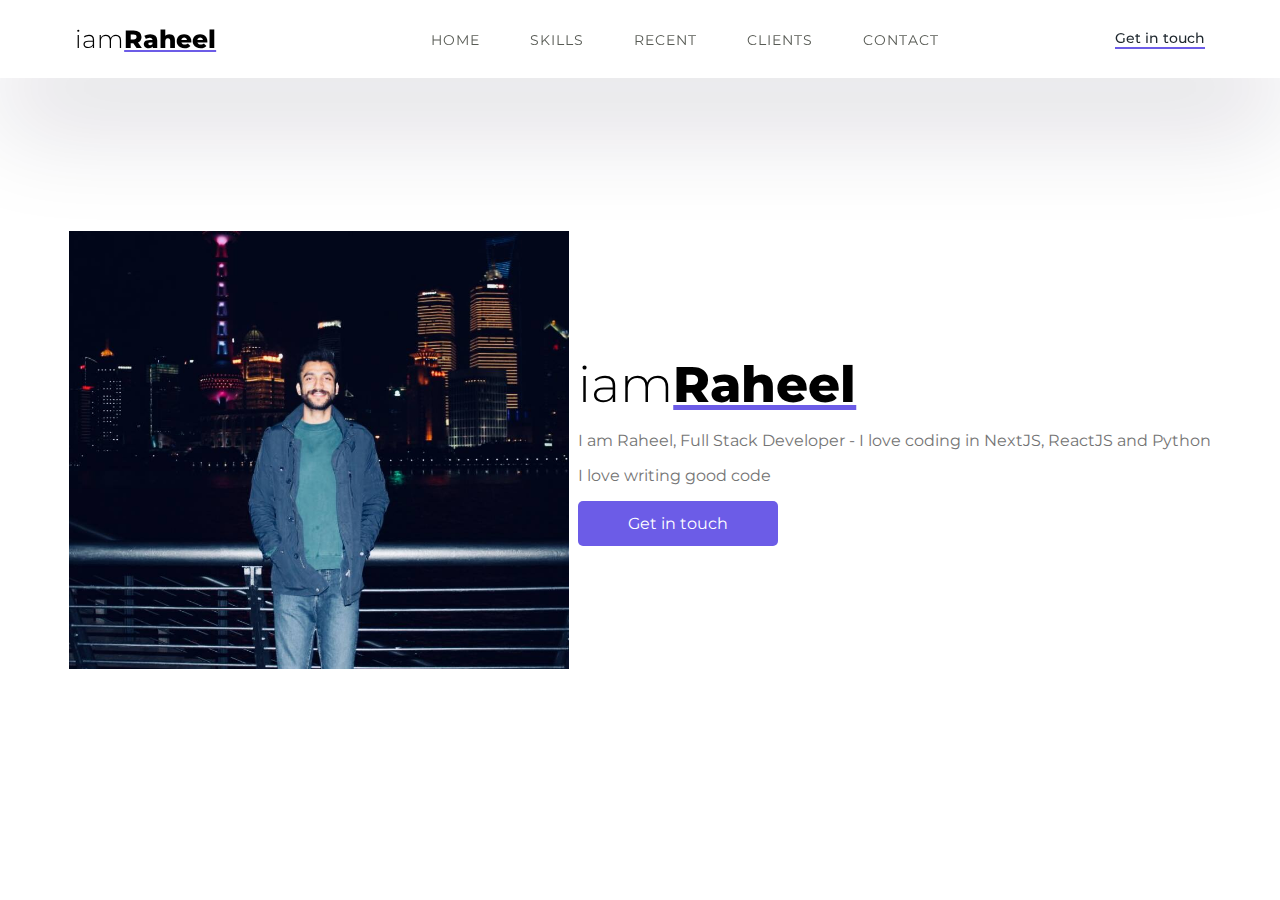
==== portfolio-website/index.html @ f7efd918 "portfolio - part 1" ====
<!DOCTYPE html>
<html lang="en">
  <head>
    <meta charset="UTF-8" />
    <meta http-equiv="X-UA-Compatible" content="IE=edge" />
    <meta name="viewport" content="width=device-width, initial-scale=1.0" />
    <title>Personal Portfolio</title>
    <!-- Google Fonts -->
    <link rel="preconnect" href="https://fonts.googleapis.com" />
    <link rel="preconnect" href="https://fonts.gstatic.com" crossorigin />
    <link
      href="https://fonts.googleapis.com/css2?family=Montserrat:ital,wght@0,100;0,200;0,300;0,400;0,500;0,600;0,800;0,900;1,100;1,200;1,300;1,400;1,600;1,700;1,900&display=swap"
      rel="stylesheet"
    />
    <!-- Link Stylesheet -->
    <link rel="stylesheet" href="style.css" />
  </head>

  <body>
    <!-- Navbar Section -->
    <section id="main">
      <nav>
        <!-- Logo -->
        <a href="#">
          <h1 class="logo-heading">iam<span class="name">Raheel</span></h1>
        </a>
        <!-- Menu Items -->
        <ul class="menu">
          <li><a href="#">Home</a></li>
          <li><a href="#">Skills</a></li>
          <li><a href="#">Recent</a></li>
          <li><a href="#">Clients</a></li>
          <li><a href="#">Contact</a></li>
        </ul>
        <!-- Contact Me Button -->
        <a href="#" class="get-in-touch">Get in touch</a>
      </nav>
    </section>

    <!-- Main Section -->
    <div class="content">
      <!-- div on the left-->
      <div class="model">
        <img class="img" src="imgs/raheel.jpg" alt="raheel ahmad" />
      </div>
      <!-- div on the right -->
      <div class="main-text">
        <h1 class="logo-heading">iam<span class="name">Raheel</span></h1>
        <p>
          I am Raheel, Full Stack Developer - I love coding in NextJS, ReactJS
          and Python
        </p>
        <p>I love writing good code</p>
        <a href="" class="portfolio-button">Get in touch</a>
      </div>
    </div>
  </body>
</html>
---- portfolio-website/style.css ----
:root {
  --main-bg-color: #6c5ce7;
  --black-color: #000;
  --margin: 0px;
  --padding: 0px;
  --white-main-color: #fff;
  --dark-gray-color: #1e272e;
  --light-gray-color: #747474;
  --very-light-gray-color: #f0f0f0;
}

body {
  margin: var(--margin);
  padding: var(--padding);
  box-sizing: border-box;
  font-family: "Montserrat", sans-serif;
}

ul {
  list-style: none;
}

a {
  text-decoration: none;
}

/* units */

/* pixels = px --> non responsive

percent = % --> responsive
fractional = fr --> responsive
view-width/view-height = vw/vh --> responsive */
/* rem, em --> font relative units */

/* by default => 1em/rem :16px */

#main {
  width: 100%;
  height: 100vh;
  position: relative;
}

nav {
  display: flex;
  justify-content: space-around;
  align-items: center;
  position: fixed;
  left: 0;
  top: 0;
  width: 100%;
  z-index: 1;
  background-color: var(--white-main-color);
  box-shadow: rgba(17, 12, 46, 0.15) 0px 48px 100px 0px;
}

nav ul {
  display: flex;
}

nav ul li a {
  margin: 3px;
  padding: 0px 22px;
  display: flex;
  text-transform: uppercase;
  font-weight: normal;
  color: #585b55;
  letter-spacing: 1px;
  font-size: 14px;
  height: 40px;
  line-height: 43px;
}

nav ul li a:hover {
  background-color: var(--main-bg-color);
  color: #fff;
  border-radius: 5px;
}

.get-in-touch {
  color: var(--dark-gray-color);
  font-weight: 500;
  font-size: 0.9em;
  border-bottom: 2px solid var(--main-bg-color);
}

.logo-heading {
  font-weight: 300;
  font-size: 25px;
  color: var(--black-color);
}

.name {
  font-weight: 800;
  text-decoration: underline;
  text-decoration-color: var(--main-bg-color);
}

/* Content */

.content {
  display: flex;
  width: 90%;
  justify-content: space-around;
  align-items: center;
  /* Figure this out! (Advanced) */
  position: absolute;
  left: 50%;
  top: 50%;
  transform: translate(-50%, -50%);
}

.model {
  height: 500px;
  width: 500px;
}

.model img {
  width: 100%;
  height: 100%;
  object-fit: contain;
}

.main-text h1 {
  font-size: 50px;
  margin: 0px 0px 10px 0px;
  line-height: 60px;
}

.main-text p {
  color: var(--light-gray-color);
}

.portfolio-button {
  width: 200px;
  height: 45px;
  display: flex;
  justify-content: center;
  align-items: center;
  color: var(--white-main-color);
  background-color: var(--main-bg-color);
  border-radius: 5px;
}
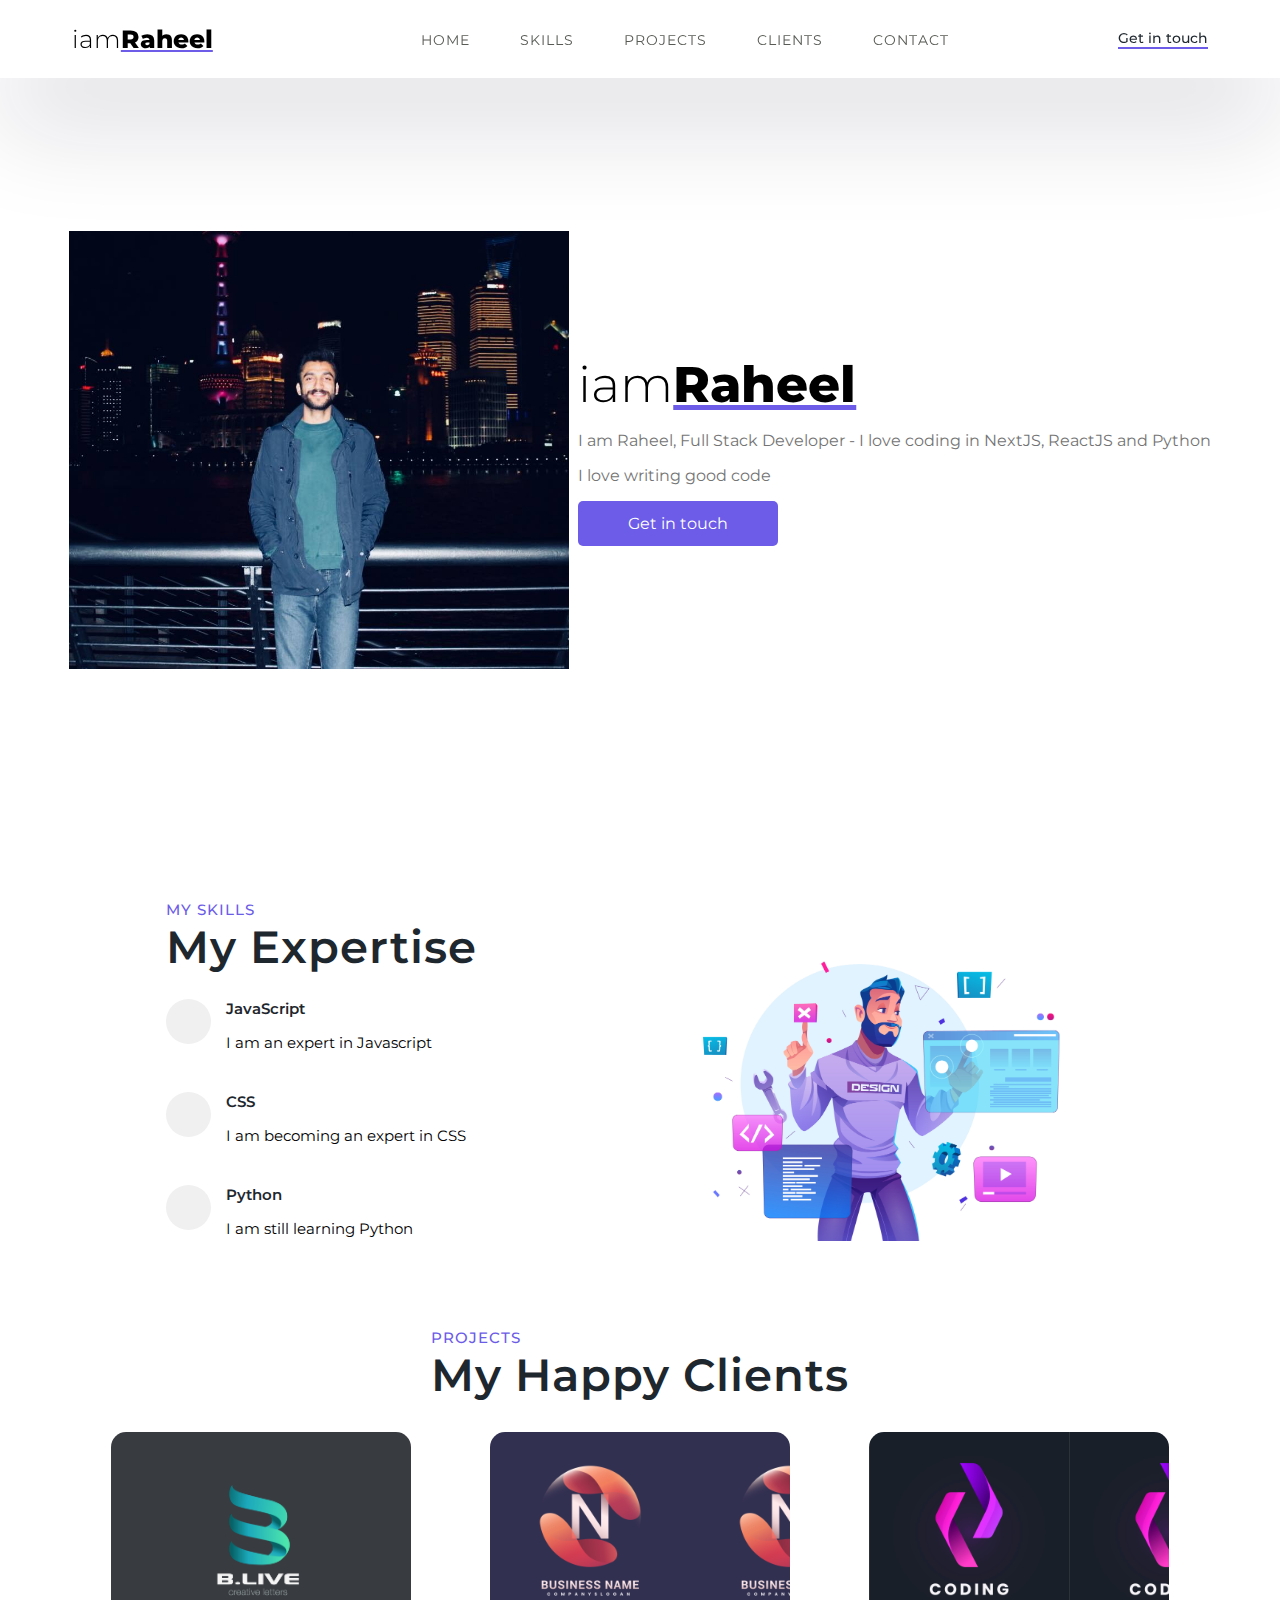
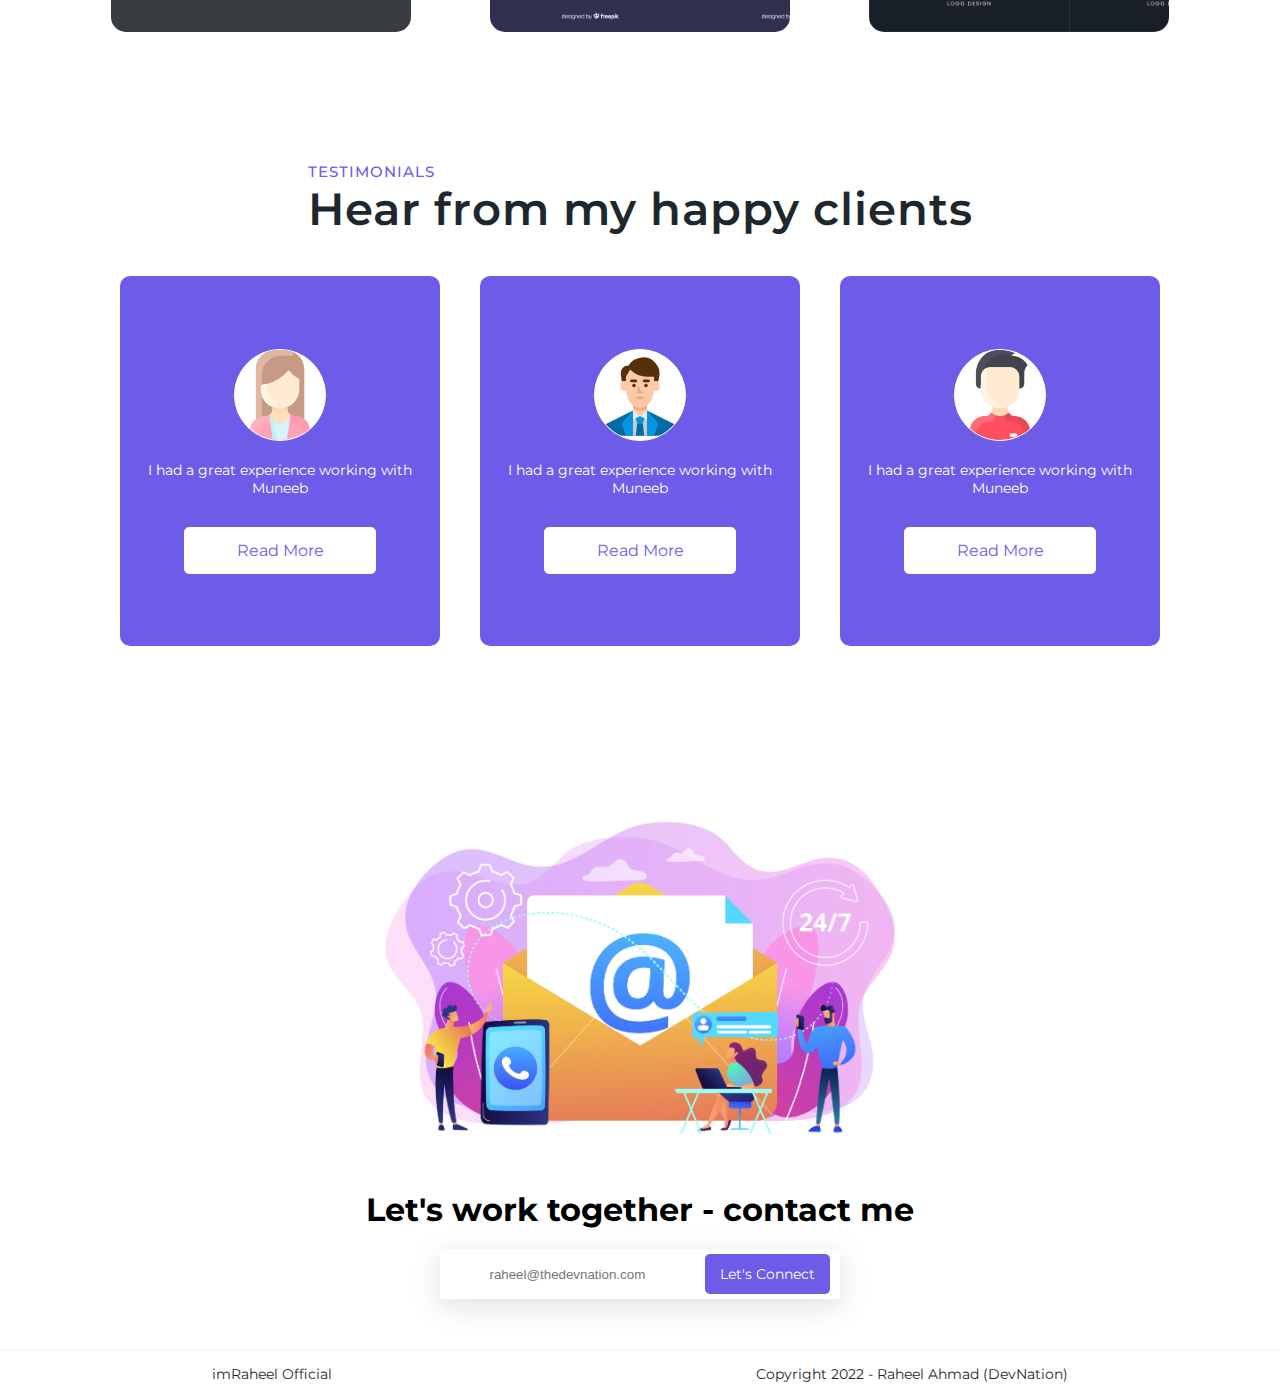
==== commit 7661cd57: "portfolio complete" ====
--- a/portfolio-website/index.html
+++ b/portfolio-website/index.html
@@ -12,6 +12,14 @@
       href="https://fonts.googleapis.com/css2?family=Montserrat:ital,wght@0,100;0,200;0,300;0,400;0,500;0,600;0,800;0,900;1,100;1,200;1,300;1,400;1,600;1,700;1,900&display=swap"
       rel="stylesheet"
     />
+    <!-- Font Awesome -->
+    <link
+      rel="stylesheet"
+      href="https://cdnjs.cloudflare.com/ajax/libs/font-awesome/5.15.3/css/all.min.css"
+      integrity="sha512-iBBXm8fW90+nuLcSKlbmrPcLa0OT92xO1BIsZ+ywDWZCvqsWgccV3gFoRBv0z+8dLJgyAHIhR35VZc2oM/gI1w=="
+      crossorigin="anonymous"
+      referrerpolicy="no-referrer"
+    />
     <!-- Link Stylesheet -->
     <link rel="stylesheet" href="style.css" />
   </head>
@@ -26,11 +34,11 @@
         </a>
         <!-- Menu Items -->
         <ul class="menu">
-          <li><a href="#">Home</a></li>
-          <li><a href="#">Skills</a></li>
-          <li><a href="#">Recent</a></li>
-          <li><a href="#">Clients</a></li>
-          <li><a href="#">Contact</a></li>
+          <li><a href="#home">Home</a></li>
+          <li><a href="#skills">Skills</a></li>
+          <li><a href="#my-projects">Projects</a></li>
+          <li><a href="#client">Clients</a></li>
+          <li><a href="#contact">Contact</a></li>
         </ul>
         <!-- Contact Me Button -->
         <a href="#" class="get-in-touch">Get in touch</a>
@@ -38,7 +46,7 @@
     </section>
 
     <!-- Main Section -->
-    <div class="content">
+    <div class="content" id="home">
       <!-- div on the left-->
       <div class="model">
         <img class="img" src="imgs/raheel.jpg" alt="raheel ahmad" />
@@ -54,5 +62,153 @@
         <a href="" class="portfolio-button">Get in touch</a>
       </div>
     </div>
+
+    <!-- Skills Section -->
+    <section id="skills">
+      <!-- Skill Text -->
+      <div class="skill-text">
+        <!-- Skill Heading -->
+        <div class="skill-heading">
+          <span>My Skills</span>
+          <h2>My Expertise</h2>
+        </div>
+        <!-- Skill Description -->
+        <div class="s-box-container">
+          <!-- Skill Box 1 -->
+          <div class="skill-box">
+            <div class="s-box-icon">
+              <!-- Add icon code -->
+              <i class="fab fa-js-square"></i>
+            </div>
+            <div class="s-box-text">
+              <strong>JavaScript</strong>
+              <p>I am an expert in Javascript</p>
+            </div>
+          </div>
+          <!-- Skill Box 2 -->
+          <div class="skill-box">
+            <div class="s-box-icon">
+              <!-- Add icon code -->
+              <i class="fab fa-css3-alt"></i>
+            </div>
+            <div class="s-box-text">
+              <strong>CSS</strong>
+              <p>I am becoming an expert in CSS</p>
+            </div>
+          </div>
+          <!-- Skill Box 3 -->
+          <div class="skill-box">
+            <div class="s-box-icon">
+              <!-- Add icon code -->
+              <i class="fab fa-python"></i>
+            </div>
+            <div class="s-box-text">
+              <strong>Python</strong>
+              <p>I am still learning Python</p>
+            </div>
+          </div>
+        </div>
+      </div>
+      <!-- Skill Image -->
+      <div class="skill-img">
+        <img src="imgs/skills-img.jpg" alt="skill image" />
+      </div>
+    </section>
+
+    <!-- Projects Section -->
+    <section id="my-projects">
+      <!-- Project Heading -->
+      <div class="skill-heading">
+        <span>Projects</span>
+        <h2>My Happy Clients</h2>
+      </div>
+      <!-- Project Showcase -->
+      <div class="project-showcase">
+        <div class="project one">
+          <div id="hide">
+            <p class="project-text">Coca Cola</p>
+            <a class="project-btn">Visit Website</a>
+          </div>
+        </div>
+        <div class="project two">
+          <div id="hide">
+            <p class="project-text">Coca Cola</p>
+            <a class="project-btn">Visit Website</a>
+          </div>
+        </div>
+        <div class="project three">
+          <div id="hide">
+            <p class="project-text">Coca Cola</p>
+            <a class="project-btn">Visit Website</a>
+          </div>
+        </div>
+      </div>
+    </section>
+
+    <!-- Testimonial Section -->
+    <section id="client">
+      <!-- Heading -->
+      <div class="skill-heading">
+        <span>Testimonials</span>
+        <h2>Hear from my happy clients</h2>
+      </div>
+      <!-- Reviews -->
+      <div class="c-box-container">
+        <!-- Testimonial # 1 -->
+        <div class="client-box">
+          <img src="imgs/woman.svg" alt="testimonial_one" />
+          <div class="star">
+            <i class="fas fa-star"></i>
+            <i class="fas fa-star"></i>
+            <i class="fas fa-star"></i>
+            <i class="fas fa-star"></i>
+            <i class="fas fa-star-half"></i>
+          </div>
+          <p>I had a great experience working with Muneeb</p>
+          <a href="#">Read More</a>
+        </div>
+        <!-- Testimonial # 2 -->
+        <div class="client-box">
+          <img src="imgs/bussiness-man.svg" alt="testimonial_one" />
+          <div class="star">
+            <i class="fas fa-star"></i>
+            <i class="fas fa-star"></i>
+            <i class="fas fa-star"></i>
+            <i class="fas fa-star"></i>
+            <i class="fas fa-star-half"></i>
+          </div>
+          <p>I had a great experience working with Muneeb</p>
+          <a href="#">Read More</a>
+        </div>
+        <!-- Testimonial # 3 -->
+        <div class="client-box">
+          <img src="imgs/man.svg" alt="testimonial_one" />
+          <div class="star">
+            <i class="fas fa-star"></i>
+            <i class="fas fa-star"></i>
+            <i class="fas fa-star"></i>
+            <i class="fas fa-star"></i>
+            <i class="fas fa-star-half"></i>
+          </div>
+          <p>I had a great experience working with Muneeb</p>
+          <a href="#">Read More</a>
+        </div>
+      </div>
+    </section>
+
+    <!-- Contact US Section -->
+    <section id="contact">
+      <img src="imgs/contact.jpg" alt="contact us image" />
+      <h3>Let's work together - contact me</h3>
+      <div class="contact-input">
+        <input type="email" placeholder="raheel@thedevnation.com" />
+        <a href="">Let's Connect</a>
+      </div>
+    </section>
+    <!-- Footer -->
+    <footer>
+      <p>imRaheel Official</p>
+      <p>Copyright 2022 - Raheel Ahmad (DevNation)</p>
+    </footer>
   </body>
 </html>
--- a/portfolio-website/style.css
+++ b/portfolio-website/style.css
@@ -9,6 +9,10 @@
   --very-light-gray-color: #f0f0f0;
 }
 
+html {
+  scroll-behavior: smooth;
+}
+
 body {
   margin: var(--margin);
   padding: var(--padding);
@@ -141,3 +145,300 @@
   background-color: var(--main-bg-color);
   border-radius: 5px;
 }
+
+/* Skills Section */
+#skills {
+  display: flex;
+  justify-content: space-around;
+  align-items: center;
+  width: 80%;
+  margin: auto auto 50px auto;
+}
+
+.skill-img {
+  width: 45%;
+}
+
+.skill-img img {
+  width: 100%;
+  height: 100%;
+  object-fit: contain;
+}
+
+.skill-text {
+  width: 40%;
+}
+
+.skill-heading span {
+  color: var(--main-bg-color);
+  font-weight: 500;
+  text-transform: uppercase;
+  font-size: 15px;
+  letter-spacing: 1px;
+}
+
+.skill-heading h2 {
+  color: var(--dark-gray-color);
+  font-size: 45px;
+  margin: 0px;
+  font-weight: 600;
+  letter-spacing: 1px;
+}
+
+.s-box-container {
+  margin-top: 15px;
+}
+
+.skill-box {
+  display: flex;
+  margin: 25px 0px;
+}
+
+.s-box-icon {
+  margin-right: 15px;
+}
+
+.s-box-icon i {
+  font-size: 25px;
+  width: 45px;
+  height: 45px;
+  border-radius: 50%;
+  background-color: var(--very-light-gray-color);
+  display: flex;
+  justify-content: center;
+  align-items: center;
+  color: var(--main-bg-color);
+}
+
+.s-box-text strong {
+  color: var(--dark-gray-color);
+  margin: 0px;
+  font-size: 15px;
+  font-weight: 600;
+}
+
+.s-box-text p {
+  font-size: 15px;
+}
+
+/* Projects */
+#my-projects {
+  display: flex;
+  justify-content: center;
+  align-items: center;
+  width: 95%;
+  margin: auto auto 50px auto;
+  flex-direction: column;
+}
+
+.project-showcase {
+  display: flex;
+  width: 100%;
+  justify-content: space-evenly;
+}
+
+.project {
+  width: 300px;
+  height: 200px;
+  border-radius: 15px;
+  display: flex;
+  justify-content: center;
+  align-items: center;
+  flex-direction: column;
+  margin: 30px 0px;
+}
+
+.one {
+  background-image: url(imgs/company_1.jpg);
+  background-size: contain;
+}
+
+.two {
+  background-image: url(imgs/company_2.jpg);
+  background-size: contain;
+}
+
+.three {
+  background-image: url(imgs/company_3.jpg);
+  background-size: contain;
+}
+
+.project #hide {
+  visibility: hidden;
+  background-color: var(--white-main-color);
+  width: 100%;
+  height: 100%;
+  display: flex;
+  justify-content: center;
+  align-items: center;
+  flex-direction: column;
+  border-radius: 15px;
+  opacity: 100%;
+  z-index: 1000;
+}
+
+.project:hover #hide {
+  visibility: visible;
+  border: 1px solid var(--main-bg-color);
+}
+
+.project-text {
+  color: var(--dark-gray-color);
+  font-size: 18px;
+  padding: 20px;
+  justify-content: space-evenly;
+}
+.project-btn {
+  background-color: var(--black-color);
+  color: var(--white-main-color);
+  border: 1px solid var(--main-bg-color);
+  border-radius: 10px;
+  padding: 15px;
+}
+
+.project-btn:hover {
+  background-color: var(--white-main-color);
+  color: var(--black-color);
+  cursor: pointer;
+}
+
+/* Client Section */
+#client {
+  display: flex;
+  justify-content: center;
+  align-items: center;
+  flex-direction: column;
+  width: 90%;
+  margin: auto auto 50px auto;
+  padding: 50px 0px;
+}
+
+.c-box-container {
+  display: flex;
+  justify-content: space-evenly;
+  align-items: center;
+  flex-wrap: wrap;
+  margin: 20px 0px;
+}
+
+.client-box {
+  width: 300px;
+  height: 350px;
+  border-radius: 10px;
+  background-color: var(--main-bg-color);
+  color: var(--black-color);
+  display: flex;
+  justify-content: center;
+  align-items: center;
+  flex-direction: column;
+  padding: 10px;
+  margin: 20px;
+}
+
+.client-box img {
+  width: 90px;
+  height: 90px;
+  border-radius: 50%;
+  background-color: var(--white-main-color);
+  object-fit: contain;
+  border: 1px solid var(--white-main-color);
+}
+
+.star {
+  display: flex;
+  margin: 10px 0px 0px 0px;
+}
+
+.star i {
+  color: gold;
+  font-size: 20px;
+}
+
+.client-box p {
+  color: var(--white-main-color);
+  font-size: 14px;
+  margin: 10px 0px;
+  text-align: center;
+}
+
+.client-box a {
+  width: 190px;
+  height: 45px;
+  display: flex;
+  justify-content: center;
+  align-items: center;
+  color: var(--main-bg-color);
+  background-color: var(--white-main-color);
+  border-radius: 5px;
+  margin-top: 20px;
+  border: 1px solid white;
+}
+
+.client-box a:hover {
+  color: white;
+  background-color: rgba(222, 220, 232, 0.2);
+  border: 1px solid white;
+}
+
+/* Contact Us */
+#contact {
+  display: flex;
+  justify-content: center;
+  align-items: center;
+  flex-direction: column;
+  width: 90%;
+  margin: auto auto 50px auto;
+}
+
+#contact img {
+  width: 50%;
+}
+
+#contact h3 {
+  font-size: 32px;
+  margin: 20px;
+}
+
+.contact-input {
+  width: 400px;
+  height: 50px;
+  background-color: var(--white-main-color);
+  display: flex;
+  justify-content: center;
+  align-items: center;
+  box-shadow: rgba(100, 100, 111, 0.2) 0px 7px 29px 0px;
+}
+
+.contact-input input {
+  width: 100%;
+  background: transparent;
+  border: none;
+  outline: none;
+  text-align: center;
+  color: var(--dark-gray-color);
+}
+
+.contact-input a {
+  width: 200px;
+  height: 40px;
+  background-color: var(--main-bg-color);
+  color: var(--white-main-color);
+  display: flex;
+  justify-content: center;
+  align-items: center;
+  border-radius: 5px;
+  margin: auto 10px;
+  font-size: 14px;
+}
+
+footer {
+  display: flex;
+  justify-content: space-around;
+  border-top: 1px solid var(--very-light-gray-color);
+}
+
+footer p {
+  margin: 15px 0px;
+  color: var(--dark-gray-color);
+  font-size: 14px;
+}
